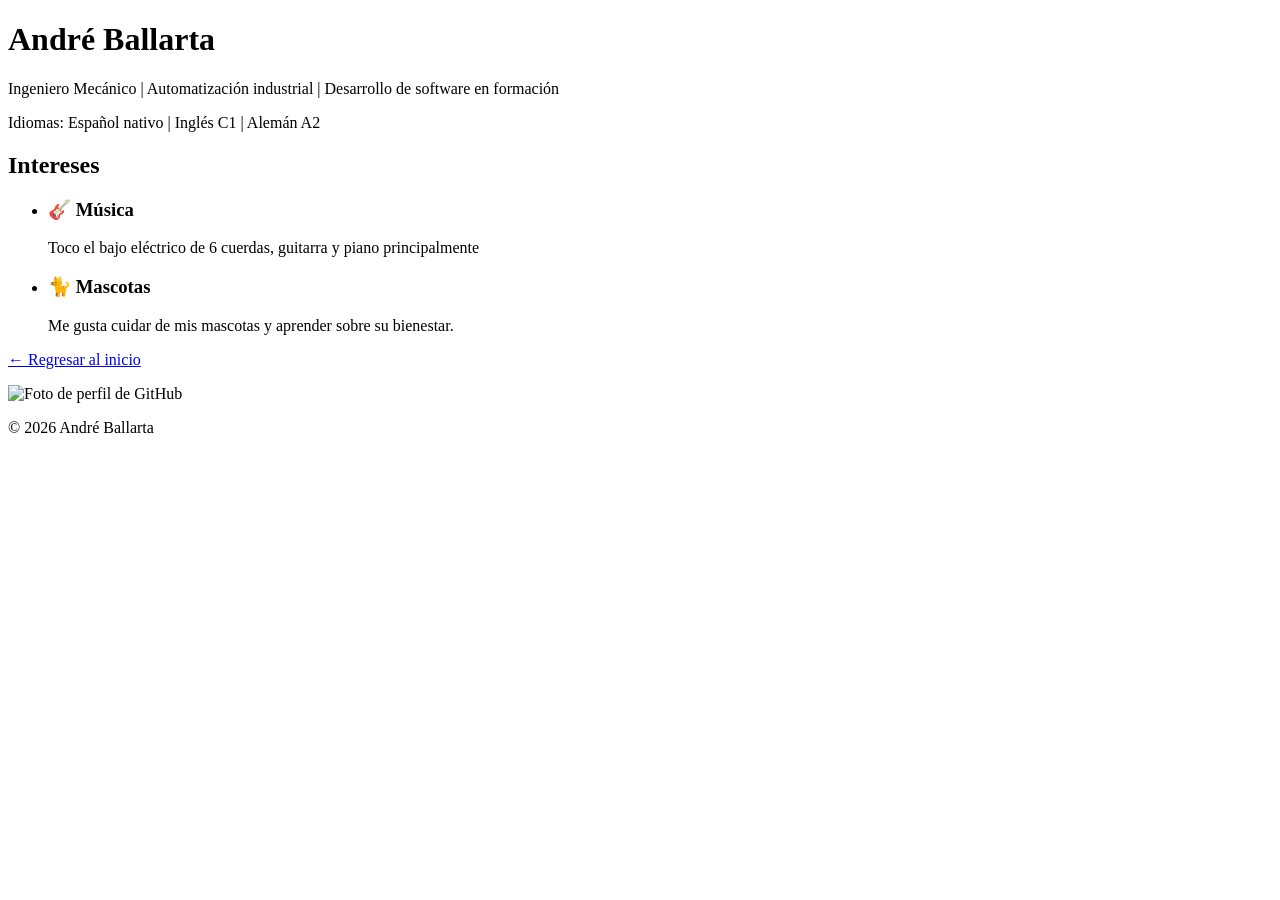
==== pages/interests.html @ 404675b6 "Add interests.html page with personal interests" ====
<!DOCTYPE html>
<html lang="es">
<head>
    <meta charset="utf-8">
    <title>Intereses - André Ballarta</title>
</head>

<body>

<header>
    <h1>André Ballarta</h1>
    <p>Ingeniero Mecánico | Automatización industrial | Desarrollo de software en formación</p>
    <p>Idiomas: Español nativo | Inglés C1 | Alemán A2</p>
</header>

<main>

    <section>
        <h2>Intereses</h2>

        <ul>
            <li>
                <h3>🎸 Música</h3>
                <p>Toco el bajo eléctrico de 6 cuerdas, guitarra y piano principalmente</p>
            </li>

            <li>
                <h3>🐈 Mascotas</h3>
                <p>Me gusta cuidar de mis mascotas y aprender sobre su bienestar.</p>
              
            </li>
        </ul>
    </section>

    <p>
        <a href="../index.html">← Regresar al inicio</a>
    </p>

</main>

<footer>
    <img src="https://avatars.githubusercontent.com/u/286758142?v=4"
         alt="Foto de perfil de GitHub"
         width="200">

    <p>© 2026 André Ballarta</p>
</footer>

</body>
</html>
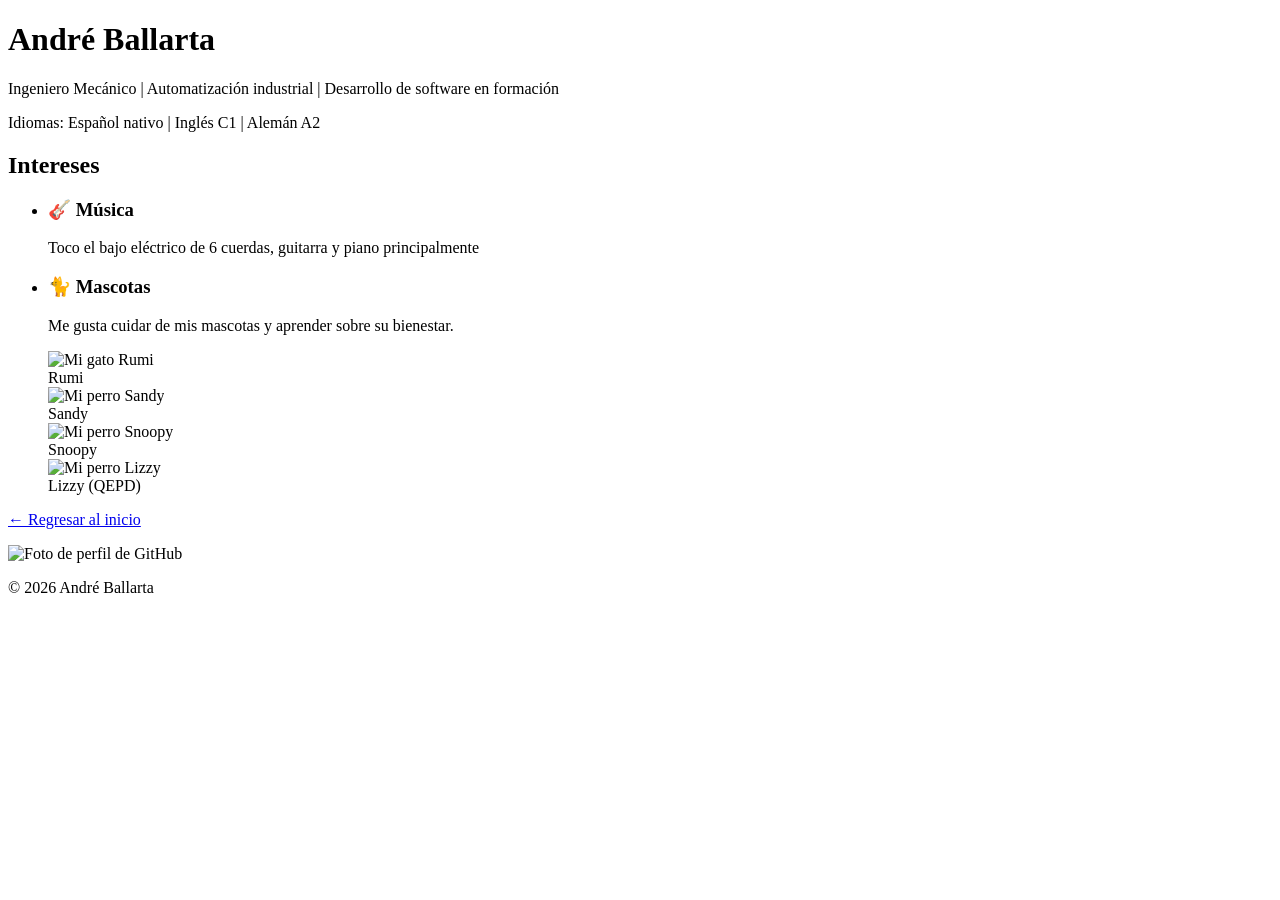
==== commit 032df1c1: "Update interests.html with pet images and captions Added images and captions for pets in interests s" ====
--- a/pages/interests.html
+++ b/pages/interests.html
@@ -27,6 +27,15 @@
             <li>
                 <h3>🐈 Mascotas</h3>
                 <p>Me gusta cuidar de mis mascotas y aprender sobre su bienestar.</p>
+                <img src="images/rumi.png" alt="Mi gato Rumi" width="400">
+                <figcaption>Rumi</figcaption>
+                <img src="images/sandy.png" alt="Mi perro Sandy" width="400">
+                <figcaption>Sandy</figcaption>
+                <img src="images/snoopy.png" alt="Mi perro Snoopy" width="400">
+                <figcaption>Snoopy</figcaption>
+                <img src="images/lizzy.png" alt="Mi perro Lizzy" width="400">
+                <figcaption>Lizzy (QEPD)</figcaption>
+
               
             </li>
         </ul>
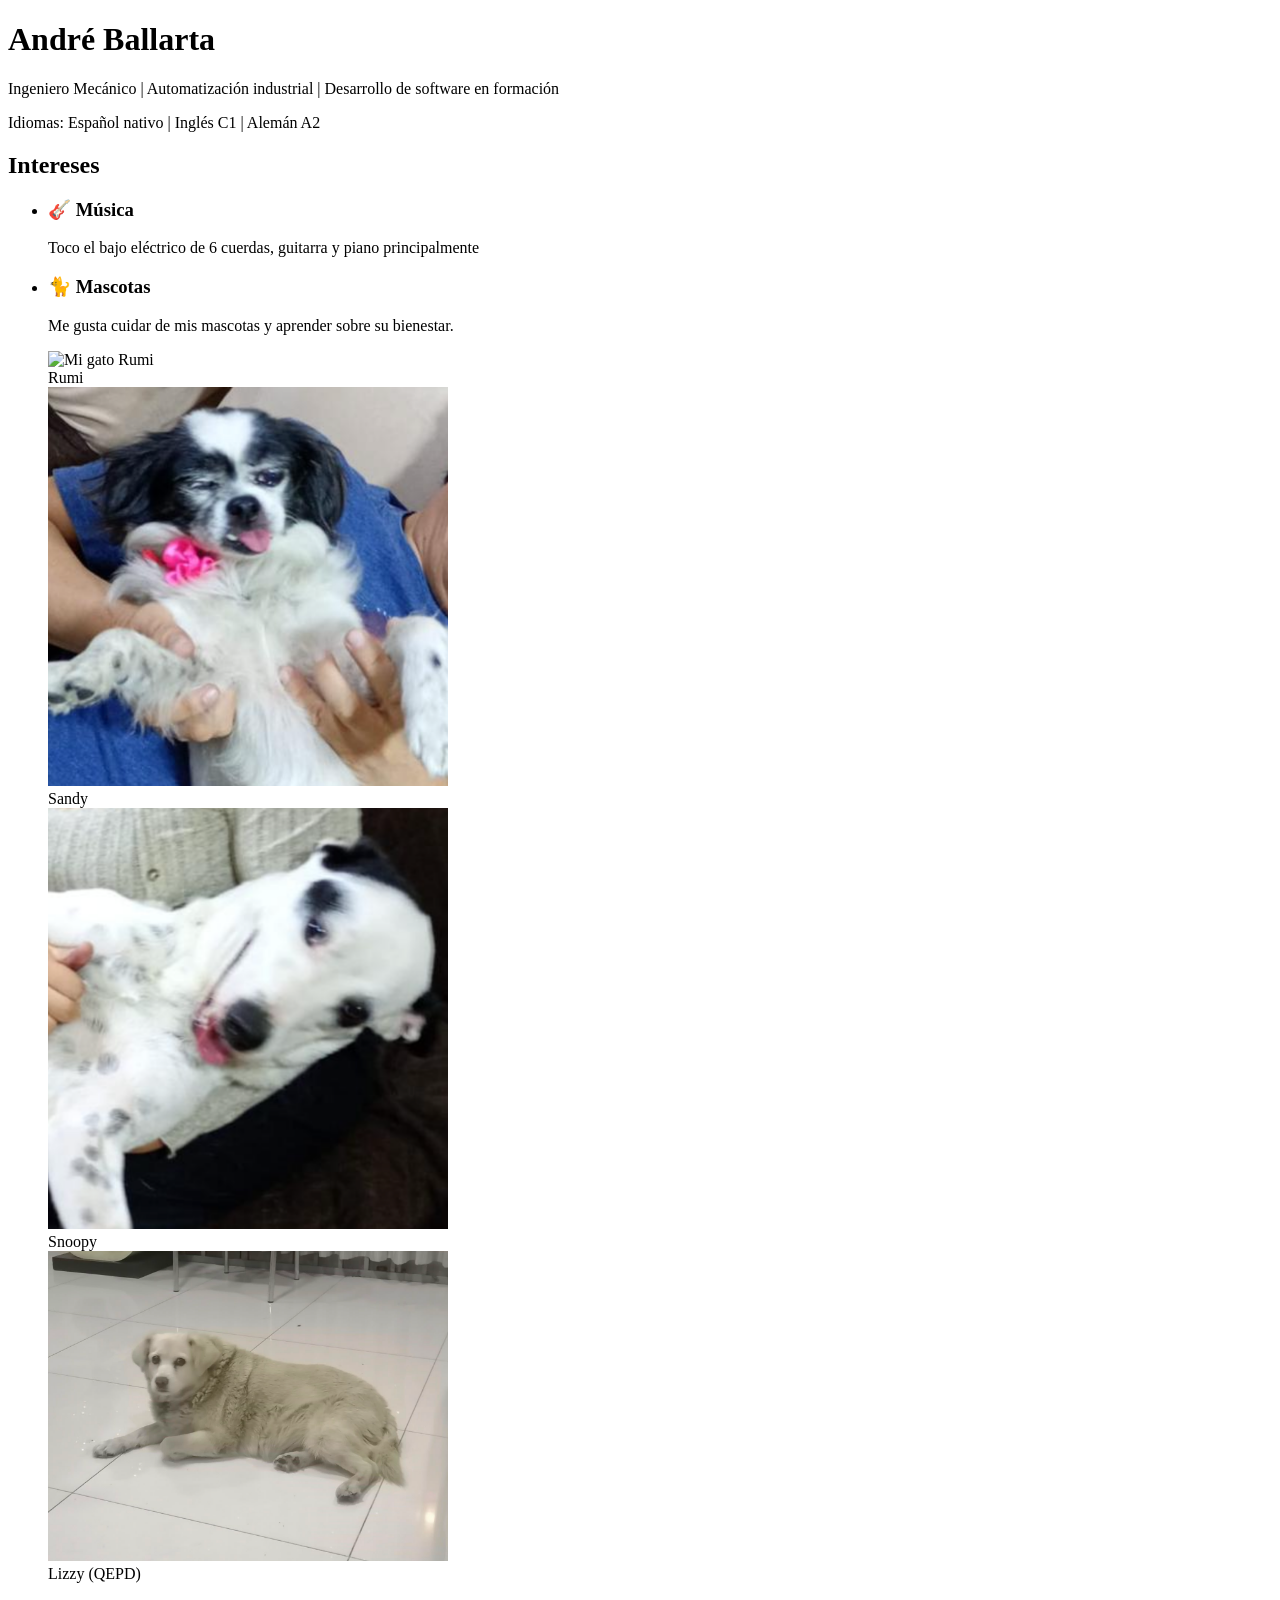
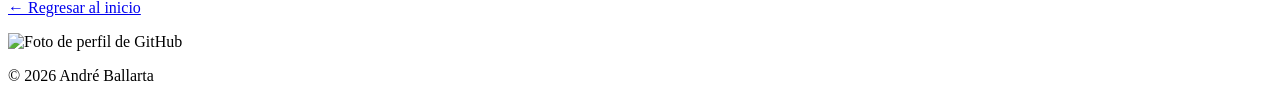
==== commit 704d1607: "Update image paths for pet images in interests.html" ====
--- a/pages/interests.html
+++ b/pages/interests.html
@@ -27,13 +27,13 @@
             <li>
                 <h3>🐈 Mascotas</h3>
                 <p>Me gusta cuidar de mis mascotas y aprender sobre su bienestar.</p>
-                <img src="images/rumi.png" alt="Mi gato Rumi" width="400">
+                <img src="../images/rumi.png" alt="Mi gato Rumi" width="400">
                 <figcaption>Rumi</figcaption>
-                <img src="images/sandy.png" alt="Mi perro Sandy" width="400">
+                <img src="../images/sandy.png" alt="Mi perro Sandy" width="400">
                 <figcaption>Sandy</figcaption>
-                <img src="images/snoopy.png" alt="Mi perro Snoopy" width="400">
+                <img src="../images/snoopy.png" alt="Mi perro Snoopy" width="400">
                 <figcaption>Snoopy</figcaption>
-                <img src="images/lizzy.png" alt="Mi perro Lizzy" width="400">
+                <img src="../images/lizzy.png" alt="Mi perro Lizzy" width="400">
                 <figcaption>Lizzy (QEPD)</figcaption>
 
               
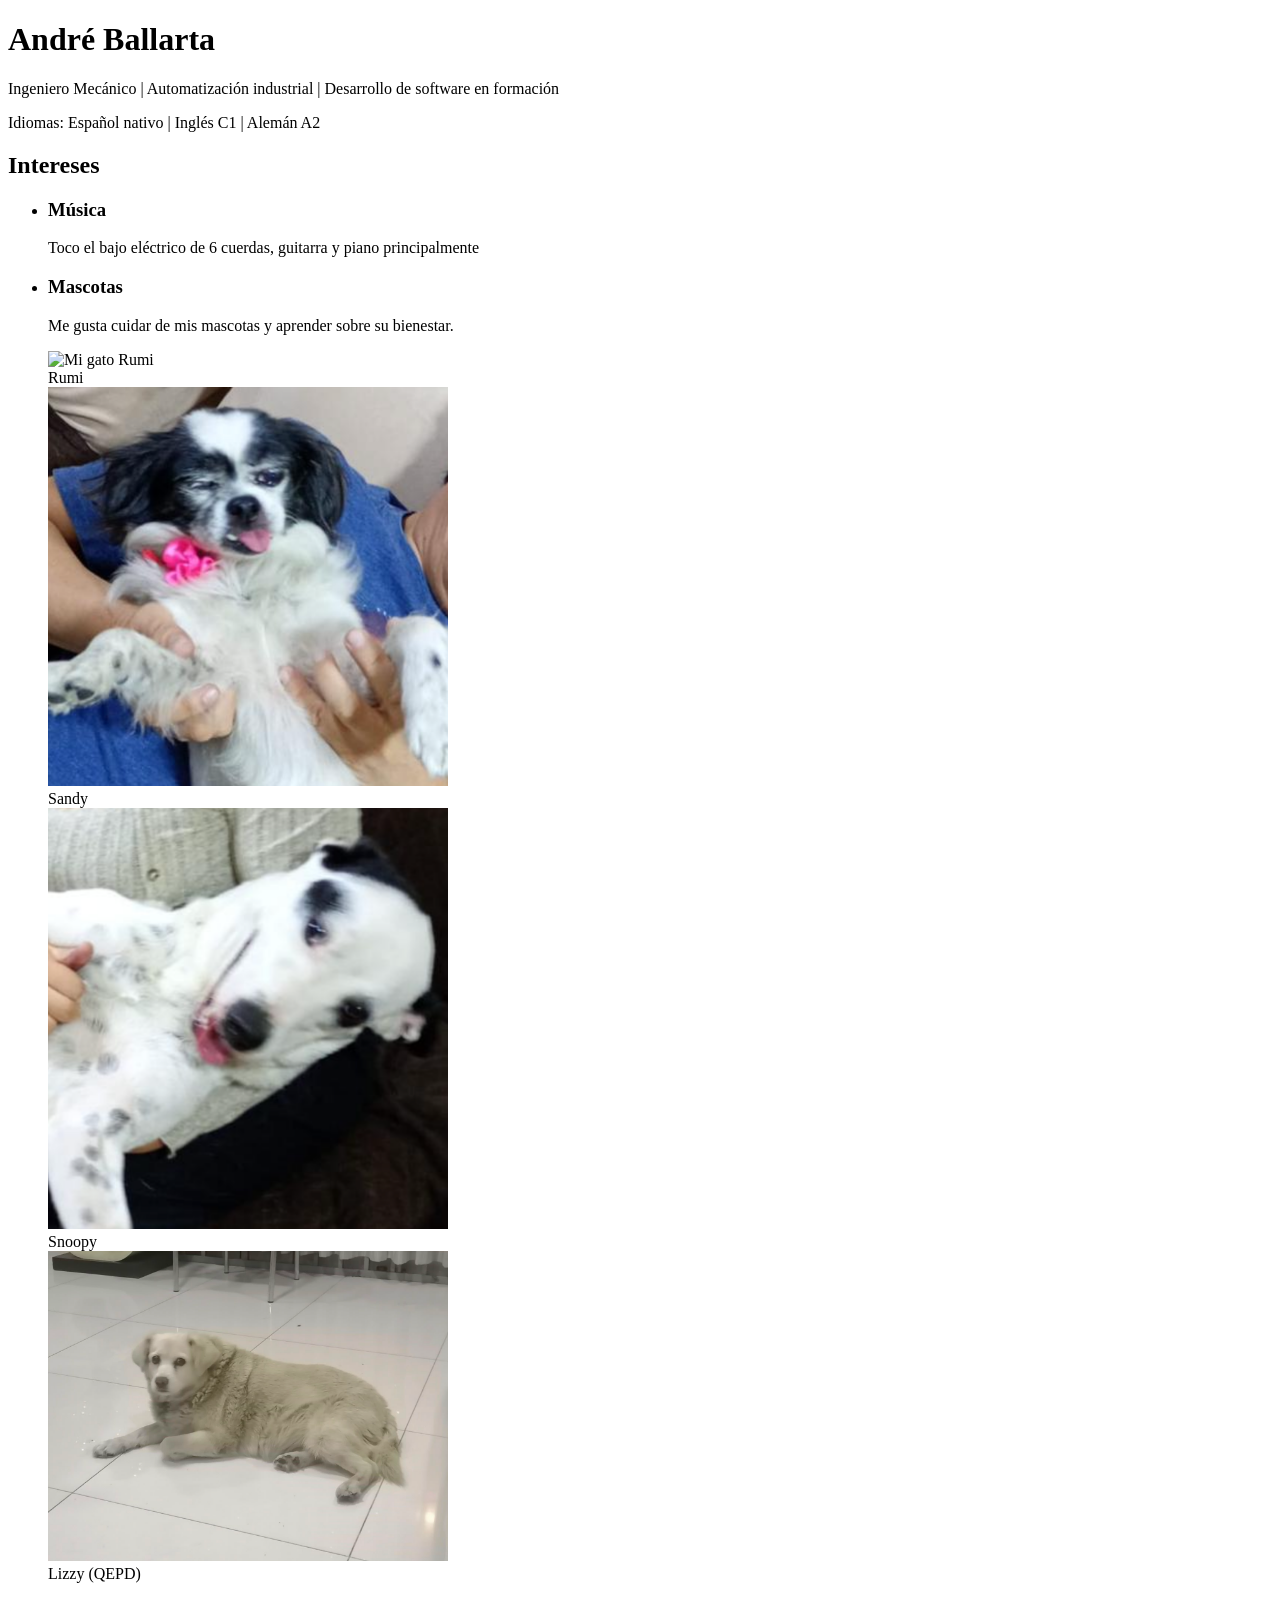
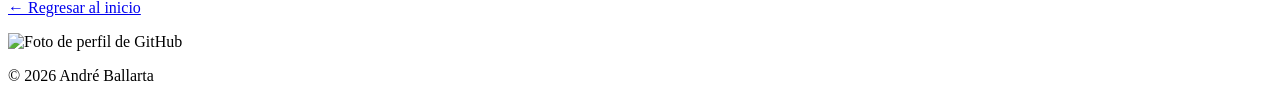
==== commit 5d40a070: "Remove emojis from interests section headers Removed emojis from section headers for interests." ====
--- a/pages/interests.html
+++ b/pages/interests.html
@@ -20,12 +20,12 @@
 
         <ul>
             <li>
-                <h3>🎸 Música</h3>
+                <h3>Música</h3>
                 <p>Toco el bajo eléctrico de 6 cuerdas, guitarra y piano principalmente</p>
             </li>
 
             <li>
-                <h3>🐈 Mascotas</h3>
+                <h3>Mascotas</h3>
                 <p>Me gusta cuidar de mis mascotas y aprender sobre su bienestar.</p>
                 <img src="../images/rumi.png" alt="Mi gato Rumi" width="400">
                 <figcaption>Rumi</figcaption>
